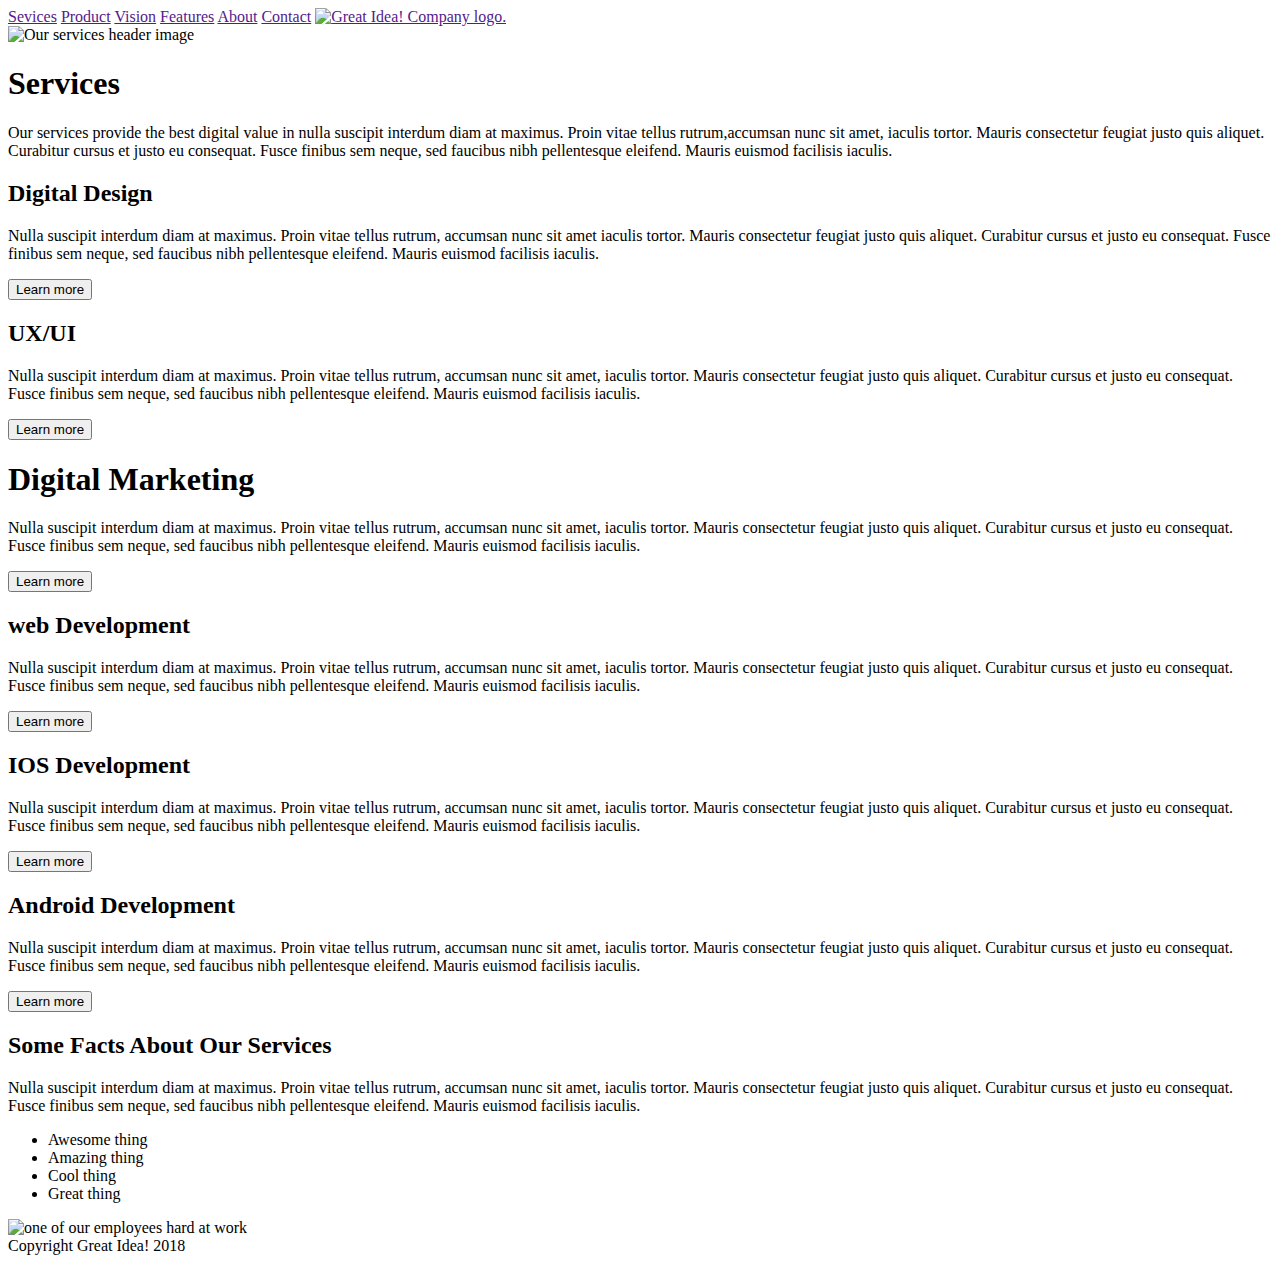
==== great-idea/services.html @ 569af58d "that only thins that left is to resize the picture and link th service buttom to the service page" ====
<!doctype html>

<html lang="en">

<head>
  <meta charset="utf-8">

  <title>Great Idea!</title>

  <link href="https://fonts.googleapis.com/css?family=Bangers|Titillium+Web" rel="stylesheet">
  <link rel="stylesheet" href="/UI-III-Flexbox/great-idea/css/index.css">

  <!--[if lt IE 9]>
    <script src="https://cdnjs.cloudflare.com/ajax/libs/html5shiv/3.7.3/html5shiv.js"></script>
  <![endif]-->
</head>

<body>
  <div class="container">
    <section>
      <header>
        <nav>
          <a href="">Sevices</a>
          <a href="">Product</a>
          <a href="">Vision</a>
          <a href="">Features</a>
          <a href="">About</a>
          <a href="">Contact</a>
          <a href=""><img class="logo" src="img/logo.png" alt="Great Idea! Company logo."></a>
        </nav>
      </header>
    </section>

    <section>
      <img class="services-header-img" src="img/services-header.jpg" alt="Our services header image">
      <div class="services">
        <h1>Services</h1>
        <p>Our services provide the best digital value
          in nulla suscipit interdum diam at maximus.
          Proin vitae tellus rutrum,accumsan nunc sit amet, iaculis tortor.
          Mauris consectetur feugiat justo quis aliquet.
          Curabitur cursus et justo eu
          consequat. Fusce finibus sem neque, sed faucibus nibh
          pellentesque eleifend.
          Mauris euismod facilisis iaculis.
        </p>
      </div>
    </section>
    <section>
      <div class=parent-box>
      <div class="boxes">
        <h2>Digital Design</h2>
        <p>
          Nulla suscipit interdum diam at maximus. Proin vitae tellus rutrum,
          accumsan nunc sit amet iaculis tortor. Mauris consectetur
          feugiat justo quis aliquet.
          Curabitur cursus et justo eu consequat.
          Fusce finibus sem neque, sed faucibus
          nibh pellentesque eleifend. Mauris euismod facilisis iaculis.
        </p>
        <button>Learn more</button>
      </div>
      <div class="boxes">
        <h2>UX/UI</h2>
        <p>Nulla suscipit interdum diam at maximus. Proin vitae tellus rutrum,
          accumsan nunc sit amet, iaculis tortor. Mauris
          consectetur feugiat justo quis aliquet. Curabitur cursus et justo eu
          consequat. Fusce finibus sem neque, sed faucibus
          nibh pellentesque
          eleifend. Mauris euismod facilisis iaculis.
        </p>
        <button>Learn more</button>
      </div>
      <div class="boxes">
        <h1>Digital Marketing</h1>
        <p> Nulla suscipit interdum diam at maximus. Proin vitae tellus rutrum,
          accumsan nunc sit amet, iaculis tortor. Mauris
          consectetur feugiat justo quis aliquet.
          Curabitur cursus et justo eu consequat.
          Fusce finibus sem neque, sed faucibus
          nibh pellentesque
          eleifend. Mauris euismod facilisis iaculis.
        </p>
        <button>Learn more</button>
      </div>
      <div class="boxes">
        <h2>web Development</h2>
        <p> Nulla suscipit interdum diam at maximus. Proin vitae tellus rutrum,
          accumsan nunc sit amet, iaculis tortor. Mauris
          consectetur feugiat justo quis aliquet. Curabitur cursus
          et justo eu consequat. Fusce finibus sem neque, sed faucibus
          nibh pellentesque
          eleifend. Mauris euismod facilisis iaculis.
        </p>
        <button>Learn more</button>
      </div>
      <div class="boxes">
        <h2>IOS Development</h2>
        <p>
          Nulla suscipit interdum diam at maximus. Proin vitae tellus rutrum,
          accumsan nunc sit amet, iaculis tortor. Mauris
          consectetur feugiat justo quis aliquet. Curabitur cursus et justo
          eu consequat. Fusce finibus sem neque, sed faucibus
          nibh pellentesque
          eleifend. Mauris euismod facilisis iaculis.
        </p>
        <button>Learn more</button>
      </div>
      <div class="boxes">
        <h2>Android Development</h2>
        <p>Nulla suscipit interdum diam at maximus. Proin vitae tellus rutrum,
          accumsan nunc sit amet, iaculis tortor. Mauris
          consectetur feugiat justo quis aliquet. Curabitur cursus et justo eu
          consequat. Fusce finibus sem neque, sed faucibus
          nibh pellentesque
          eleifend. Mauris euismod facilisis iaculis.
        </p>
        <button>Learn more</button>
      </div>
    </div>
    </section>

    <section class=parent-box>
      <div class="unboardered-box">
        <h2> Some Facts About Our Services</h2>
        <p> Nulla suscipit interdum diam at maximus. Proin vitae tellus rutrum,
          accumsan nunc sit amet, iaculis tortor. Mauris
          consectetur feugiat justo quis aliquet. Curabitur
          cursus et justo eu consequat. Fusce finibus sem neque, sed faucibus
          nibh pellentesque
          eleifend. Mauris euismod facilisis iaculis.
        </p>
        <ul>
          <li>Awesome thing</li>
          <li>Amazing thing</li>
          <li>Cool thing</li>
          <li>Great thing</li>
        </ul>
      </div>
      <div class="unboardered-box">
        <img class="services-info-img" src="img/services-info.png" alt="one of our employees hard at work">
      </div>
    </section>

    <footer>
      Copyright Great Idea! 2018
    </footer>
  </div>

</body>

</html>
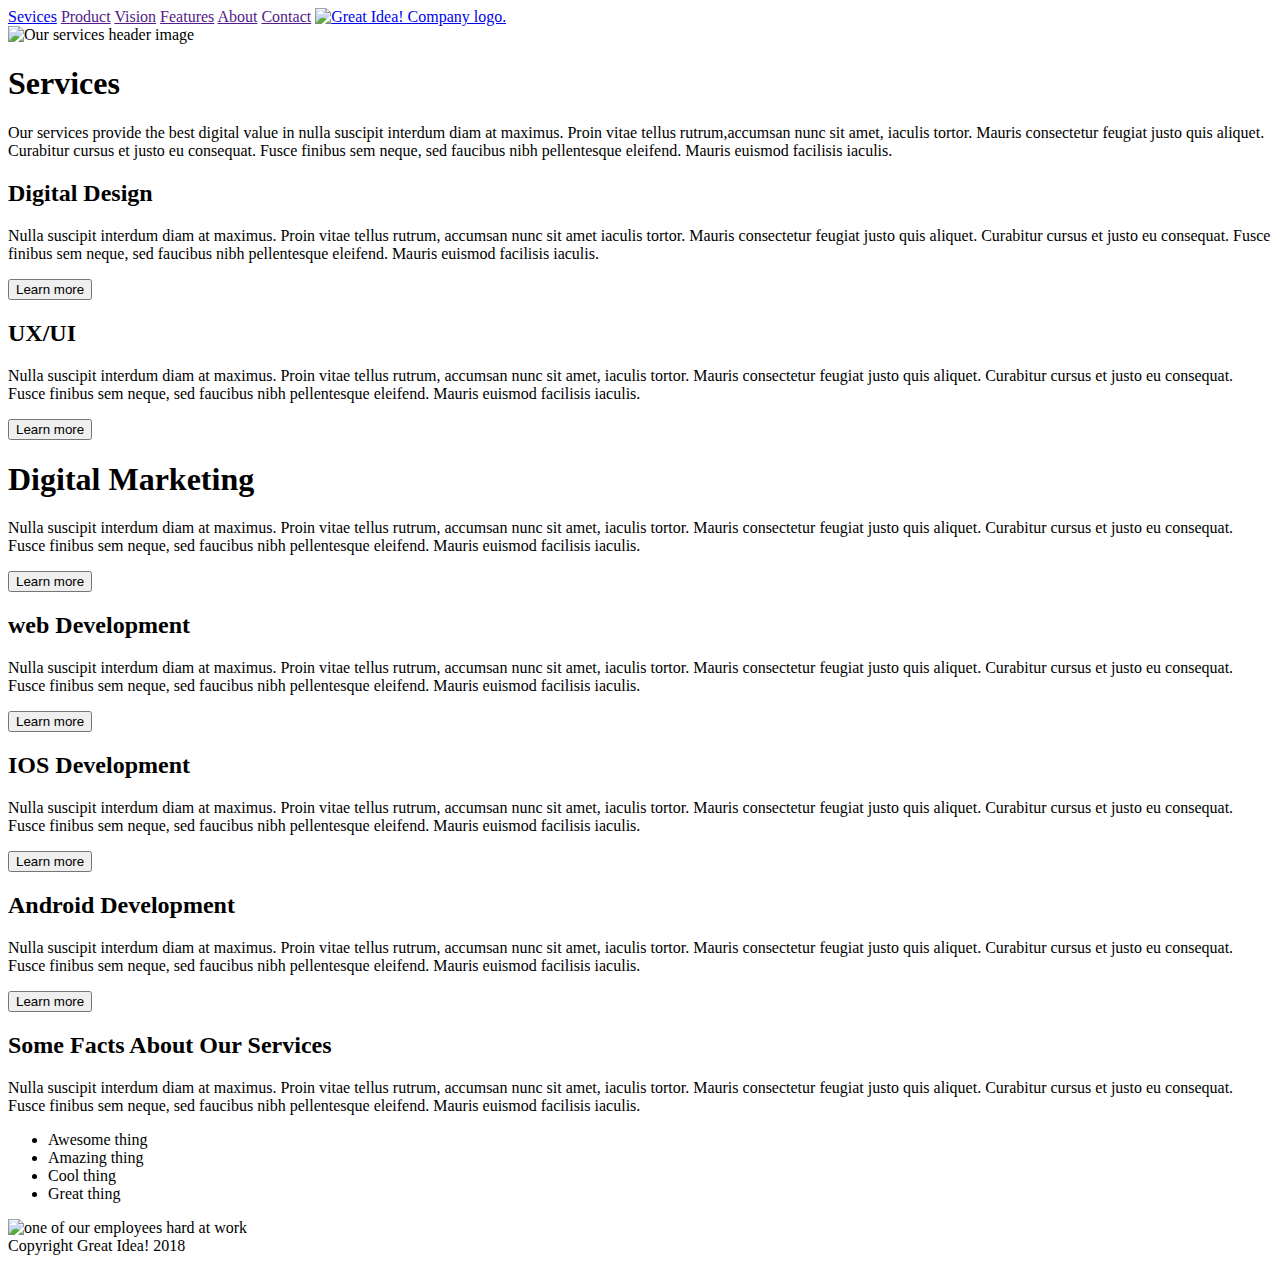
==== commit ed247cb7: "update all display:inline-block to display:flex" ====
--- a/great-idea/services.html
+++ b/great-idea/services.html
@@ -20,13 +20,13 @@
     <section>
       <header>
         <nav>
-          <a href="">Sevices</a>
+          <a href="./services.html">Sevices</a>
           <a href="">Product</a>
           <a href="">Vision</a>
           <a href="">Features</a>
           <a href="">About</a>
           <a href="">Contact</a>
-          <a href=""><img class="logo" src="img/logo.png" alt="Great Idea! Company logo."></a>
+          <a href="index.html"><img class="logo" src="img/logo.png" alt="Great Idea! Company logo."></a>
         </nav>
       </header>
     </section>
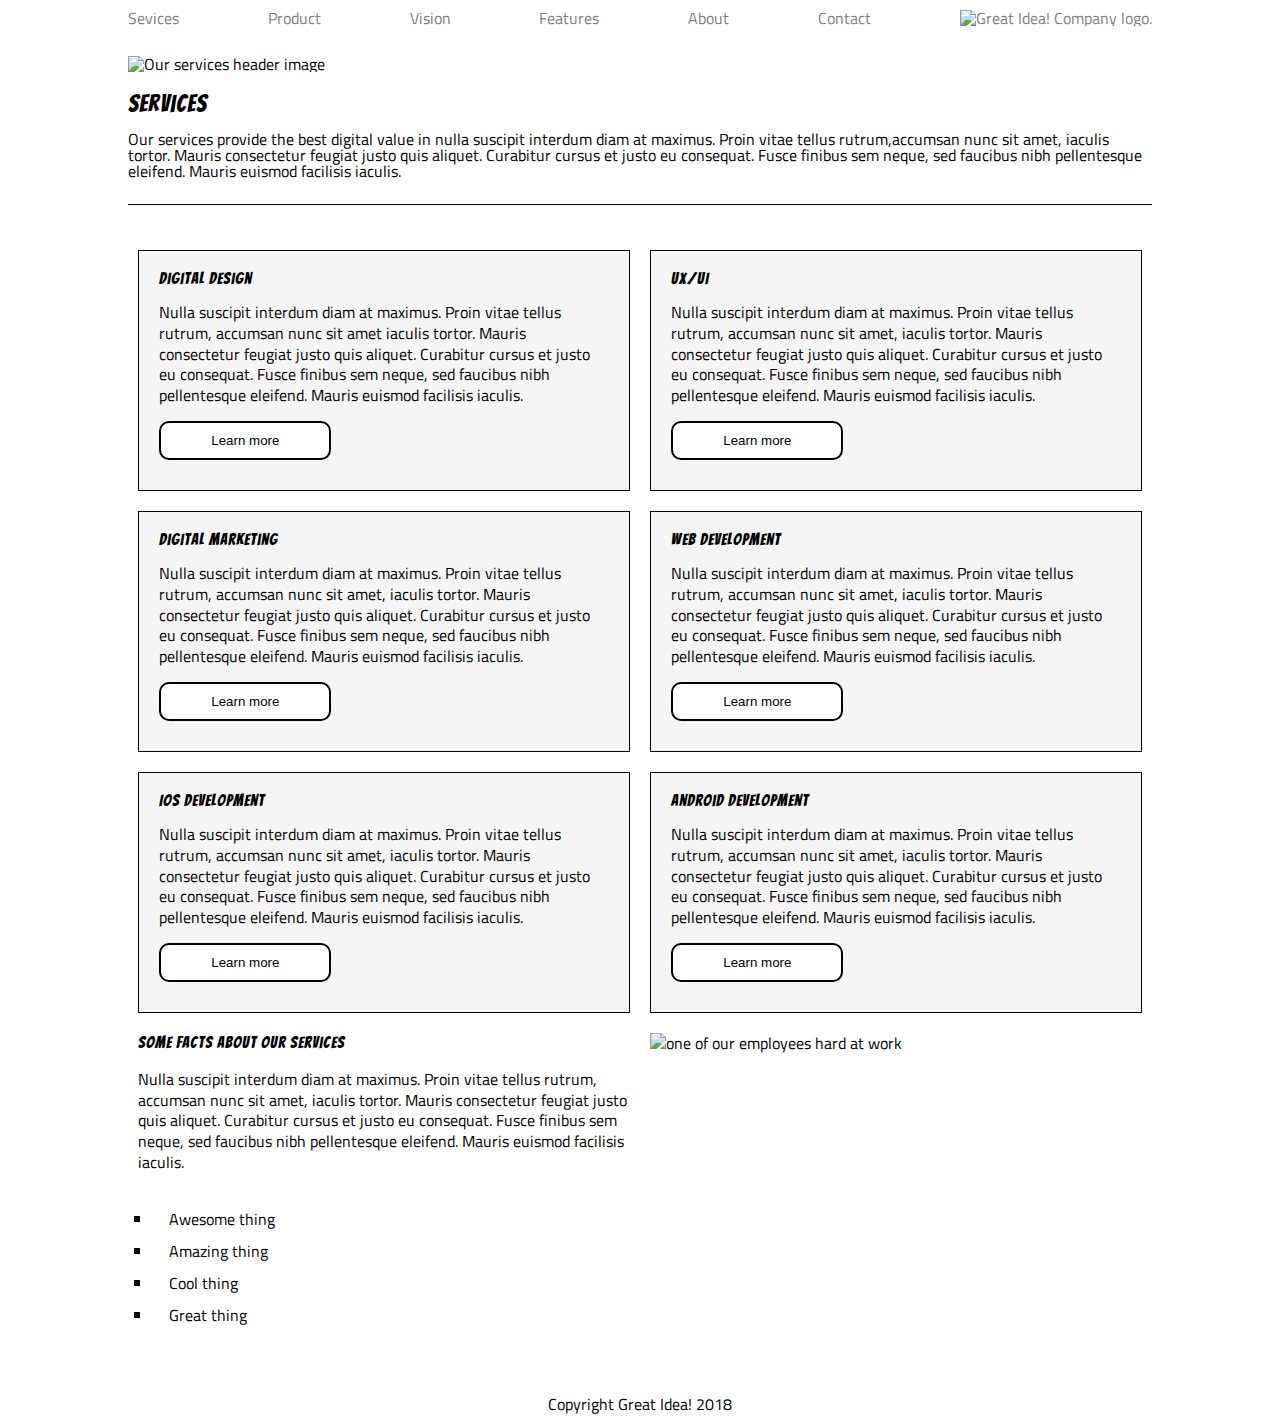
==== commit b3974c30: "Perfection" ====
--- a/great-idea/services.html
+++ b/great-idea/services.html
@@ -8,7 +8,7 @@
   <title>Great Idea!</title>
 
   <link href="https://fonts.googleapis.com/css?family=Bangers|Titillium+Web" rel="stylesheet">
-  <link rel="stylesheet" href="/UI-III-Flexbox/great-idea/css/index.css">
+  <link rel="stylesheet" href="css/index.css">
 
   <!--[if lt IE 9]>
     <script src="https://cdnjs.cloudflare.com/ajax/libs/html5shiv/3.7.3/html5shiv.js"></script>
@@ -48,76 +48,76 @@
     </section>
     <section>
       <div class=parent-box>
-      <div class="boxes">
-        <h2>Digital Design</h2>
-        <p>
-          Nulla suscipit interdum diam at maximus. Proin vitae tellus rutrum,
-          accumsan nunc sit amet iaculis tortor. Mauris consectetur
-          feugiat justo quis aliquet.
-          Curabitur cursus et justo eu consequat.
-          Fusce finibus sem neque, sed faucibus
-          nibh pellentesque eleifend. Mauris euismod facilisis iaculis.
-        </p>
-        <button>Learn more</button>
+        <div class="boxes">
+          <h2>Digital Design</h2>
+          <p>
+            Nulla suscipit interdum diam at maximus. Proin vitae tellus rutrum,
+            accumsan nunc sit amet iaculis tortor. Mauris consectetur
+            feugiat justo quis aliquet.
+            Curabitur cursus et justo eu consequat.
+            Fusce finibus sem neque, sed faucibus
+            nibh pellentesque eleifend. Mauris euismod facilisis iaculis.
+          </p>
+          <button>Learn more</button>
+        </div>
+        <div class="boxes">
+          <h2>UX/UI</h2>
+          <p>Nulla suscipit interdum diam at maximus. Proin vitae tellus rutrum,
+            accumsan nunc sit amet, iaculis tortor. Mauris
+            consectetur feugiat justo quis aliquet. Curabitur cursus et justo eu
+            consequat. Fusce finibus sem neque, sed faucibus
+            nibh pellentesque
+            eleifend. Mauris euismod facilisis iaculis.
+          </p>
+          <button>Learn more</button>
+        </div>
+        <div class="boxes">
+          <h1>Digital Marketing</h1>
+          <p> Nulla suscipit interdum diam at maximus. Proin vitae tellus rutrum,
+            accumsan nunc sit amet, iaculis tortor. Mauris
+            consectetur feugiat justo quis aliquet.
+            Curabitur cursus et justo eu consequat.
+            Fusce finibus sem neque, sed faucibus
+            nibh pellentesque
+            eleifend. Mauris euismod facilisis iaculis.
+          </p>
+          <button>Learn more</button>
+        </div>
+        <div class="boxes">
+          <h2>web Development</h2>
+          <p> Nulla suscipit interdum diam at maximus. Proin vitae tellus rutrum,
+            accumsan nunc sit amet, iaculis tortor. Mauris
+            consectetur feugiat justo quis aliquet. Curabitur cursus
+            et justo eu consequat. Fusce finibus sem neque, sed faucibus
+            nibh pellentesque
+            eleifend. Mauris euismod facilisis iaculis.
+          </p>
+          <button>Learn more</button>
+        </div>
+        <div class="boxes">
+          <h2>IOS Development</h2>
+          <p>
+            Nulla suscipit interdum diam at maximus. Proin vitae tellus rutrum,
+            accumsan nunc sit amet, iaculis tortor. Mauris
+            consectetur feugiat justo quis aliquet. Curabitur cursus et justo
+            eu consequat. Fusce finibus sem neque, sed faucibus
+            nibh pellentesque
+            eleifend. Mauris euismod facilisis iaculis.
+          </p>
+          <button>Learn more</button>
+        </div>
+        <div class="boxes">
+          <h2>Android Development</h2>
+          <p>Nulla suscipit interdum diam at maximus. Proin vitae tellus rutrum,
+            accumsan nunc sit amet, iaculis tortor. Mauris
+            consectetur feugiat justo quis aliquet. Curabitur cursus et justo eu
+            consequat. Fusce finibus sem neque, sed faucibus
+            nibh pellentesque
+            eleifend. Mauris euismod facilisis iaculis.
+          </p>
+          <button>Learn more</button>
+        </div>
       </div>
-      <div class="boxes">
-        <h2>UX/UI</h2>
-        <p>Nulla suscipit interdum diam at maximus. Proin vitae tellus rutrum,
-          accumsan nunc sit amet, iaculis tortor. Mauris
-          consectetur feugiat justo quis aliquet. Curabitur cursus et justo eu
-          consequat. Fusce finibus sem neque, sed faucibus
-          nibh pellentesque
-          eleifend. Mauris euismod facilisis iaculis.
-        </p>
-        <button>Learn more</button>
-      </div>
-      <div class="boxes">
-        <h1>Digital Marketing</h1>
-        <p> Nulla suscipit interdum diam at maximus. Proin vitae tellus rutrum,
-          accumsan nunc sit amet, iaculis tortor. Mauris
-          consectetur feugiat justo quis aliquet.
-          Curabitur cursus et justo eu consequat.
-          Fusce finibus sem neque, sed faucibus
-          nibh pellentesque
-          eleifend. Mauris euismod facilisis iaculis.
-        </p>
-        <button>Learn more</button>
-      </div>
-      <div class="boxes">
-        <h2>web Development</h2>
-        <p> Nulla suscipit interdum diam at maximus. Proin vitae tellus rutrum,
-          accumsan nunc sit amet, iaculis tortor. Mauris
-          consectetur feugiat justo quis aliquet. Curabitur cursus
-          et justo eu consequat. Fusce finibus sem neque, sed faucibus
-          nibh pellentesque
-          eleifend. Mauris euismod facilisis iaculis.
-        </p>
-        <button>Learn more</button>
-      </div>
-      <div class="boxes">
-        <h2>IOS Development</h2>
-        <p>
-          Nulla suscipit interdum diam at maximus. Proin vitae tellus rutrum,
-          accumsan nunc sit amet, iaculis tortor. Mauris
-          consectetur feugiat justo quis aliquet. Curabitur cursus et justo
-          eu consequat. Fusce finibus sem neque, sed faucibus
-          nibh pellentesque
-          eleifend. Mauris euismod facilisis iaculis.
-        </p>
-        <button>Learn more</button>
-      </div>
-      <div class="boxes">
-        <h2>Android Development</h2>
-        <p>Nulla suscipit interdum diam at maximus. Proin vitae tellus rutrum,
-          accumsan nunc sit amet, iaculis tortor. Mauris
-          consectetur feugiat justo quis aliquet. Curabitur cursus et justo eu
-          consequat. Fusce finibus sem neque, sed faucibus
-          nibh pellentesque
-          eleifend. Mauris euismod facilisis iaculis.
-        </p>
-        <button>Learn more</button>
-      </div>
-    </div>
     </section>
 
     <section class=parent-box>
--- a/great-idea/css/index.css
+++ b/great-idea/css/index.css
@@ -0,0 +1,331 @@
+/* http://meyerweb.com/eric/tools/css/reset/ 
+   v2.0 | 20110126
+   License: none (public domain)
+*/
+
+html,
+body,
+div,
+span,
+applet,
+object,
+iframe,
+h1,
+h2,
+h3,
+h4,
+h5,
+h6,
+p,
+blockquote,
+pre,
+a,
+abbr,
+acronym,
+address,
+big,
+cite,
+code,
+del,
+dfn,
+em,
+img,
+ins,
+kbd,
+q,
+s,
+samp,
+small,
+strike,
+strong,
+sub,
+sup,
+tt,
+var,
+b,
+u,
+i,
+center,
+dl,
+dt,
+dd,
+ol,
+ul,
+li,
+fieldset,
+form,
+label,
+legend,
+table,
+caption,
+tbody,
+tfoot,
+thead,
+tr,
+th,
+td,
+article,
+aside,
+canvas,
+details,
+embed,
+figure,
+figcaption,
+footer,
+header,
+hgroup,
+menu,
+nav,
+output,
+ruby,
+section,
+summary,
+time,
+mark,
+audio,
+video {
+	margin: 0;
+	padding: 0;
+	border: 0;
+	font-size: 100%;
+	font: inherit;
+	vertical-align: baseline;
+}
+
+/* HTML5 display-role reset for older browsers */
+article,
+aside,
+details,
+figcaption,
+figure,
+footer,
+header,
+hgroup,
+menu,
+nav,
+section {
+	display: block;
+}
+
+body {
+	line-height: 1;
+}
+
+ol,
+ul {
+	list-style: none;
+}
+
+blockquote,
+q {
+	quotes: none;
+}
+
+blockquote:before,
+blockquote:after,
+q:before,
+q:after {
+	content: '';
+	content: none;
+}
+
+table {
+	border-collapse: collapse;
+	border-spacing: 0;
+}
+
+/* Set every element's box-sizing to border-box */
+* {
+	box-sizing: border-box;
+}
+
+html,
+body {
+	height: 100%;
+	font-family: 'Titillium Web', sans-serif;
+}
+
+h1,
+h2,
+h3,
+h4,
+h5 {
+	font-family: 'Bangers', cursive;
+	letter-spacing: 1px;
+	margin-bottom: 15px;
+}
+
+/* Copy and paste your work from yesterday here and start to refactor into flexbox */
+
+header nav {
+	display: flex;
+	flex-flow: row nowrap;
+	justify-content: space-between;
+	align-items: center;
+	margin-bottom: 20px;
+}
+
+header nav a {
+	text-decoration: none;
+	color: grey;
+}
+
+header nav a:hover {
+	color: black;
+}
+
+.container {
+	width: 80%;
+	margin: 10px auto;
+}
+
+
+
+.left {
+	text-align: center;
+	line-height: 2;
+	margin-top: 50px;
+	margin-bottom: 50px;
+	margin-left: 50px;
+}
+
+.left h1 {
+	font-size: 500%;
+	font-weight: 400%;
+	line-height: 1;
+	padding-top: 50px;
+}
+
+
+.right {
+	padding-left: 100px;
+	margin-top: 50px;
+	margin-bottom: 50px;
+}
+
+.right img {
+	max-width: 100%;
+}
+
+.middle-img,
+.services-header-img {
+	width: 100%;
+	margin-top: 10px;
+	padding-bottom: 20px;
+}
+
+.start {
+	margin: 100px;
+}
+
+.description {
+	display: flex;
+	flex-flow: row nowrap;
+	justify-content: space-evenly;
+	border-top: 2px solid black;
+	padding-top: 20px;
+	margin-bottom: 20px;
+}
+
+.contact {
+	margin-top: 10px;
+}
+
+.contact address {
+	line-height: 2;
+}
+
+address .street {
+	line-height: 1.2;
+	margin-bottom: -10px;
+}
+
+footer {
+	text-align: center;
+	margin: 50px;
+}
+
+button {
+	background-color: white;
+	color: black;
+	border: 2px solid black;
+	padding: 10px 50px;
+}
+
+button:hover {
+	color: white;
+	background: #DCDCDC;
+}
+
+.column p {
+	width: 95%;
+}
+
+.column2 p {
+	width: 95%;
+}
+
+/* styles for service */
+
+.services {
+	padding-bottom: 25px;
+	border-bottom: 1px solid black;
+	margin-bottom: 25px;
+}
+
+.services h1 {
+	font-size: 150%;
+}
+
+.parent-box {
+	display: flex;
+	flex-flow: row wrap;
+	justify-content: space-around;
+}
+
+.parent-box .boxes {
+	width: 48%;
+	padding: 20px;
+	margin-top: 20px;
+	border: 1px solid black;
+	background: #F5F5F5;
+}
+
+.boxes p {
+	line-height: 1.3;
+	margin-bottom: 15px;
+}
+
+.boxes button {
+	border-radius: 10px;
+	margin-bottom: 10px;
+}
+
+.unboardered-box {
+	width: 48%;
+	margin-top: 20px;
+	line-height: 1.3;
+	/* padding:20px; */
+}
+
+ul {
+	margin-top: 15px;
+	line-height: 2;
+	list-style-type: square;
+	padding: 15px;
+}
+
+ul li {
+	padding-left: 1em;
+}
+
+.unboardered-box .services-info-img {
+	min-width: 100%;
+	max-height: 90%;
+}
+
+.be-flexin-center {
+	display: flex;
+	flex-flow: row wrap;
+	justify-content: center
+}